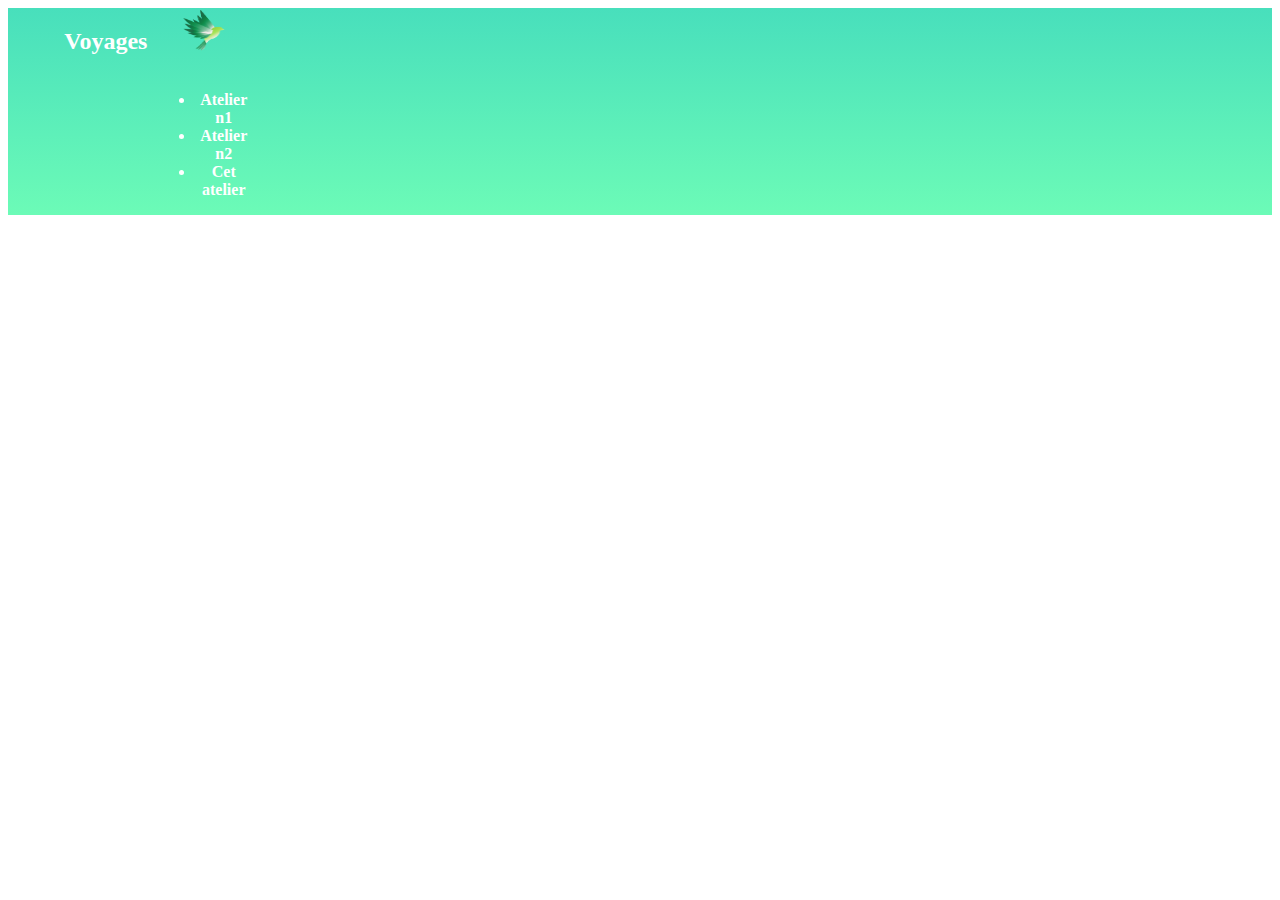
==== ws_voyages/workshop-voyages/voyages.html @ 4665f400 "Integration voyage" ====
<!DOCTYPE html>
<html lang="fr">
<head>
    <meta charset="UTF-8">
    <meta http-equiv="X-UA-Compatible" content="IE=edge">
    <meta name="viewport" content="width=device-width, initial-scale=1.0">
    <title>Document</title>
    <link rel="stylesheet" href="style.css">
</head>
<body>
    <header>
        <nav>
            <section>
                
            <div><img src="img/logo.png" alt=""></div>
            <div><h2>Voyages<h2></div>
            
        <div>
        <ul>
        <li>Atelier n1</li>
        <li>Atelier n2</li>
        <li>Cet atelier</li>
        </ul>
        </nav>
        </div>
        </section>
        
    </header>
    <main></main>
    <footer></footer>
</body>
</html>
---- ws_voyages/workshop-voyages/style.css ----
img {
  width: 50px;
  height: 50px;
}
header {
  font-weight: bolder;
  color: white;
  width: 100%;
  height: 100%;
  background-image: linear-gradient(#48dfbc, #6cfbb7);
  display: flex;
}
nav {
  color: white;
  float: left;
}
div {
  width: 40%;
  float: right;
  border: white;
  margin: auto;
  text-align: center;
}
section {
  border: white;

}
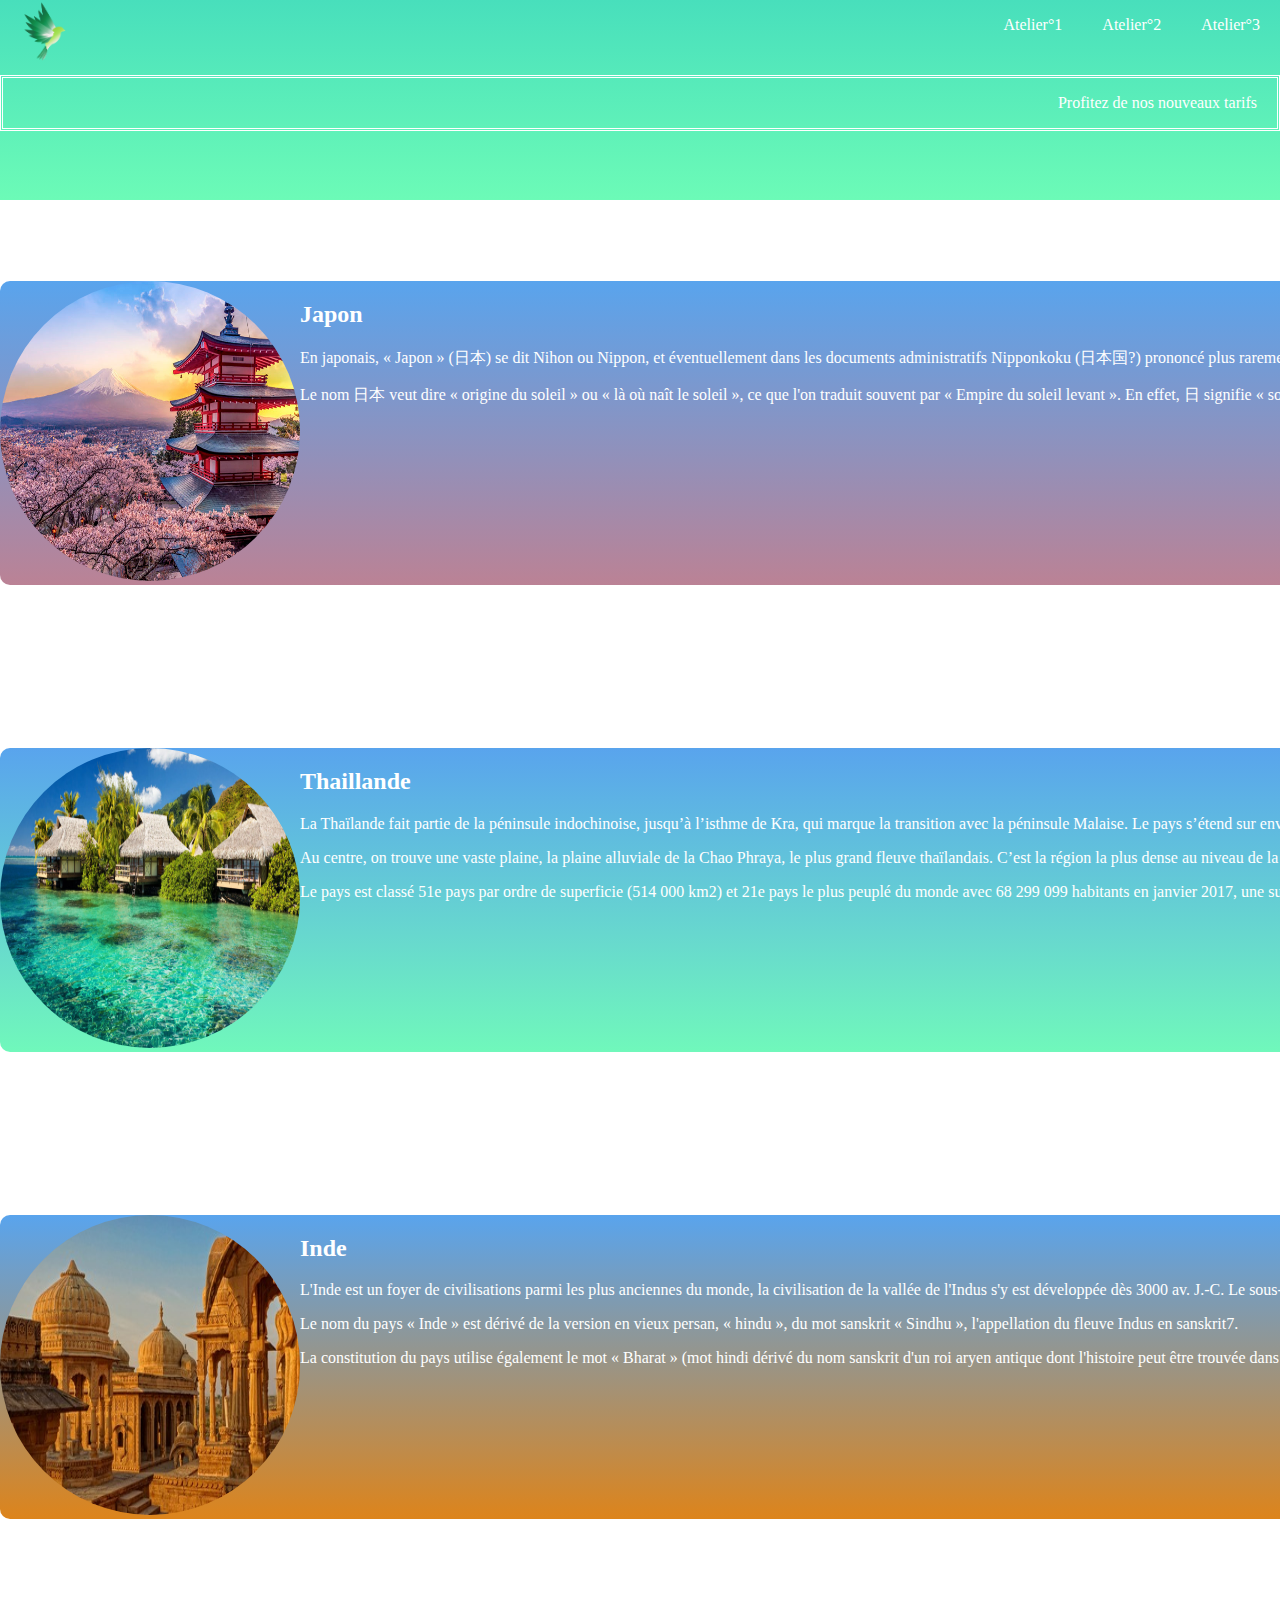
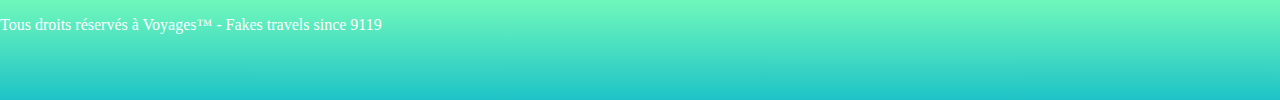
==== commit 7023da32: "exercice" ====
--- a/ws_voyages/workshop-voyages/voyages.html
+++ b/ws_voyages/workshop-voyages/voyages.html
@@ -8,25 +8,58 @@
     <link rel="stylesheet" href="style.css">
 </head>
 <body>
-    <header>
+ <!-- hdr>div>(.logo>div>img^h1)+(nav>ul>li*3>a)^.banner>p^^main>sect.section$*3>(.image>img^.texte>h2+p*3)^^footer>p+.icones -->
+<header>
+    <div>
+        <div class="logo">
+            <div><img src="img/logo.png" alt="" width="50"></div>
+            <h1></h1>
+        </div>
         <nav>
-            <section>
-                
-            <div><img src="img/logo.png" alt=""></div>
-            <div><h2>Voyages<h2></div>
-            
-        <div>
-        <ul>
-        <li>Atelier n1</li>
-        <li>Atelier n2</li>
-        <li>Cet atelier</li>
-        </ul>
+            <ul>
+                <li><a href="">Atelier°1</a></li>
+                <li><a href="">Atelier°2</a></li>
+                <li><a href="">Atelier°3 </a></li>
+            </ul>
         </nav>
+    </div>
+    <div class="banner">
+        <p class="tex">Profitez de nos nouveaux tarifs</p>
+    </div>
+</header>
+<main>
+    <section class="section1">
+        <div class="image"><img src="img/japon.jpg" alt=""></div>
+        <div class="texte">
+            <h2>Japon</h2>
+            <!-- <p>lorem100</p>pour generer un faux texte  -->
+            <p>En japonais, « Japon » (日本) se dit Nihon ou Nippon, et éventuellement dans les documents administratifs Nipponkoku (日本国?) prononcé plus rarement Nihonkoku, soit « Nation japonaise ». La forme abrégée Ni- (日?), toujours en préfixe, sert parfois dans un but qualificatif : ainsi trouve-t-on Nicchū (日中?)14 pour l'adjectif « nippo-chinois » ou « sino-japonais »15. Le nom Japon est un exonyme, en effet c'est une prononciation chinoise transmise ensuite aux Occidentaux.  </p>
+            <p>Le nom 日本 veut dire « origine du soleil » ou « là où naît le soleil », ce que l'on traduit souvent par « Empire du soleil levant ». En effet, 日 signifie « soleil » (ou jour) et 本 signifie « origine » (ou racine). Le drapeau japonais (un disque rouge) évoque d'ailleurs le soleil.</p>
+           
         </div>
-        </section>
-        
-    </header>
-    <main></main>
-    <footer></footer>
+    </section>
+    <section class="section2">
+        <div class="image"><img src="img/thailande.jpg" alt=""></div>
+        <div class="texte">
+            <h2>Thaillande</h2>
+            <p>La Thaïlande fait partie de la péninsule indochinoise, jusqu’à l’isthme de Kra, qui marque la transition avec la péninsule Malaise. Le pays s’étend sur environ 805 km d’est en ouest et 1 770 km du nord au sud.  </p>
+            <p>Au centre, on trouve une vaste plaine, la plaine alluviale de la Chao Phraya, le plus grand fleuve thaïlandais. C’est la région la plus dense au niveau de la population et la plus riche du point de vue agricole. </p>
+            <p>Le pays est classé 51e pays par ordre de superficie (514 000 km2) et 21e pays le plus peuplé du monde avec 68 299 099 habitants en janvier 2017, une superficie et une population très proches de celles de la France métropolitaine.</p>
+        </div>
+    </section>
+    <section class="section3">
+        <div class="image"><img src="img/inde.jpg" alt=""></div>
+        <div class="texte">
+            <h2>Inde</h2>
+            <p>L'Inde est un foyer de civilisations parmi les plus anciennes du monde, la civilisation de la vallée de l'Indus s'y est développée dès 3000 av. J.-C. Le sous-continent indien a abrité de vastes empires et est présent sur les routes commerciales dès l'Antiquité.  </p>
+            <p>Le nom du pays « Inde » est dérivé de la version en vieux persan, « hindu », du mot sanskrit « Sindhu », l'appellation du fleuve Indus en sanskrit7.  </p>
+            <p>La constitution du pays utilise également le mot « Bharat » (mot hindi dérivé du nom sanskrit d'un roi aryen antique dont l'histoire peut être trouvée dans le Mahabharata)7.</p>
+        </div>
+    </section>
+</main>
+<footer>
+    <p>Tous droits réservés à Voyages™ - Fakes travels since 9119 </p>
+    <div class="icones"></div>
+</footer>
 </body>
 </html>--- a/ws_voyages/workshop-voyages/style.css
+++ b/ws_voyages/workshop-voyages/style.css
@@ -1,4 +1,96 @@
-img {
+body{
+  color: white;
+  margin:0px;
+  box-sizing: border-box;
+}
+
+header{
+  height: 200px;
+  background-image:linear-gradient(#48dfbc,#6cfbb7);
+}
+/* header h1{ le h1 ne peut etre utuliser qu'une seul fois */
+  h2{
+  text-transform: capitalize;
+}
+header>div:first-child,.logo,ul,section,footer,footer.icones{
+  display:flex;
+}
+ul{
+  list-style-type: none;
+   /* pour retiré les petit point */
+}
+ul,a {
+  text-decoration: none;
+  color: white;
+ 
+}
+header>div:first-child{
+  /* pour separer voyage avec les liens atelier */
+  justify-content: space-between; 
+}
+li{
+  margin:0 20px;
+ /* 0 =Top et bottom et 20px=left et right */
+ margin: 0 20px 0 20px;
+ /* 0= Top/20px=right/0=bottom/20px= left */
+  margin-top:0px ;
+  margin-bottom:0px ;
+  margin-left:20px ;
+  margin-right:20px ;
+}
+.logo{
+  margin-left :20px; 
+}
+
+
+footer {
+    height: 100px;
+    background-image: linear-gradient(#70f8bb, #1ec3c7);
+}
+.banner {
+ border-style:double ;
+}
+.tex{
+  text-align:end;
+  margin-right:20px;
+}
+.section1{
+  background-image: linear-gradient(#59a4ed,#bb8295);
+  
+  
+}
+.section2{
+  background-image: linear-gradient(#59a4ed,#70f8bb);
+
+}
+.section3{
+background-image:linear-gradient(#59a4ed,#dd841b) ;
+}
+  .image>img{
+    border-radius: 50%;
+    height:300px ;
+    width: 300px;
+  }
+
+  section{
+    border-radius: 10px;
+   
+  }
+  main{
+    width:1400%;
+    margin: auto;
+    display: flex;
+    flex-direction: column;
+    height:1400px;
+    justify-content: space-around;
+
+  }
+  @media(max-width:1400px)
+
+
+
+/* img {
+
   width: 50px;
   height: 50px;
 }
@@ -24,4 +116,4 @@
 section {
   border: white;
 
-}
+} */
